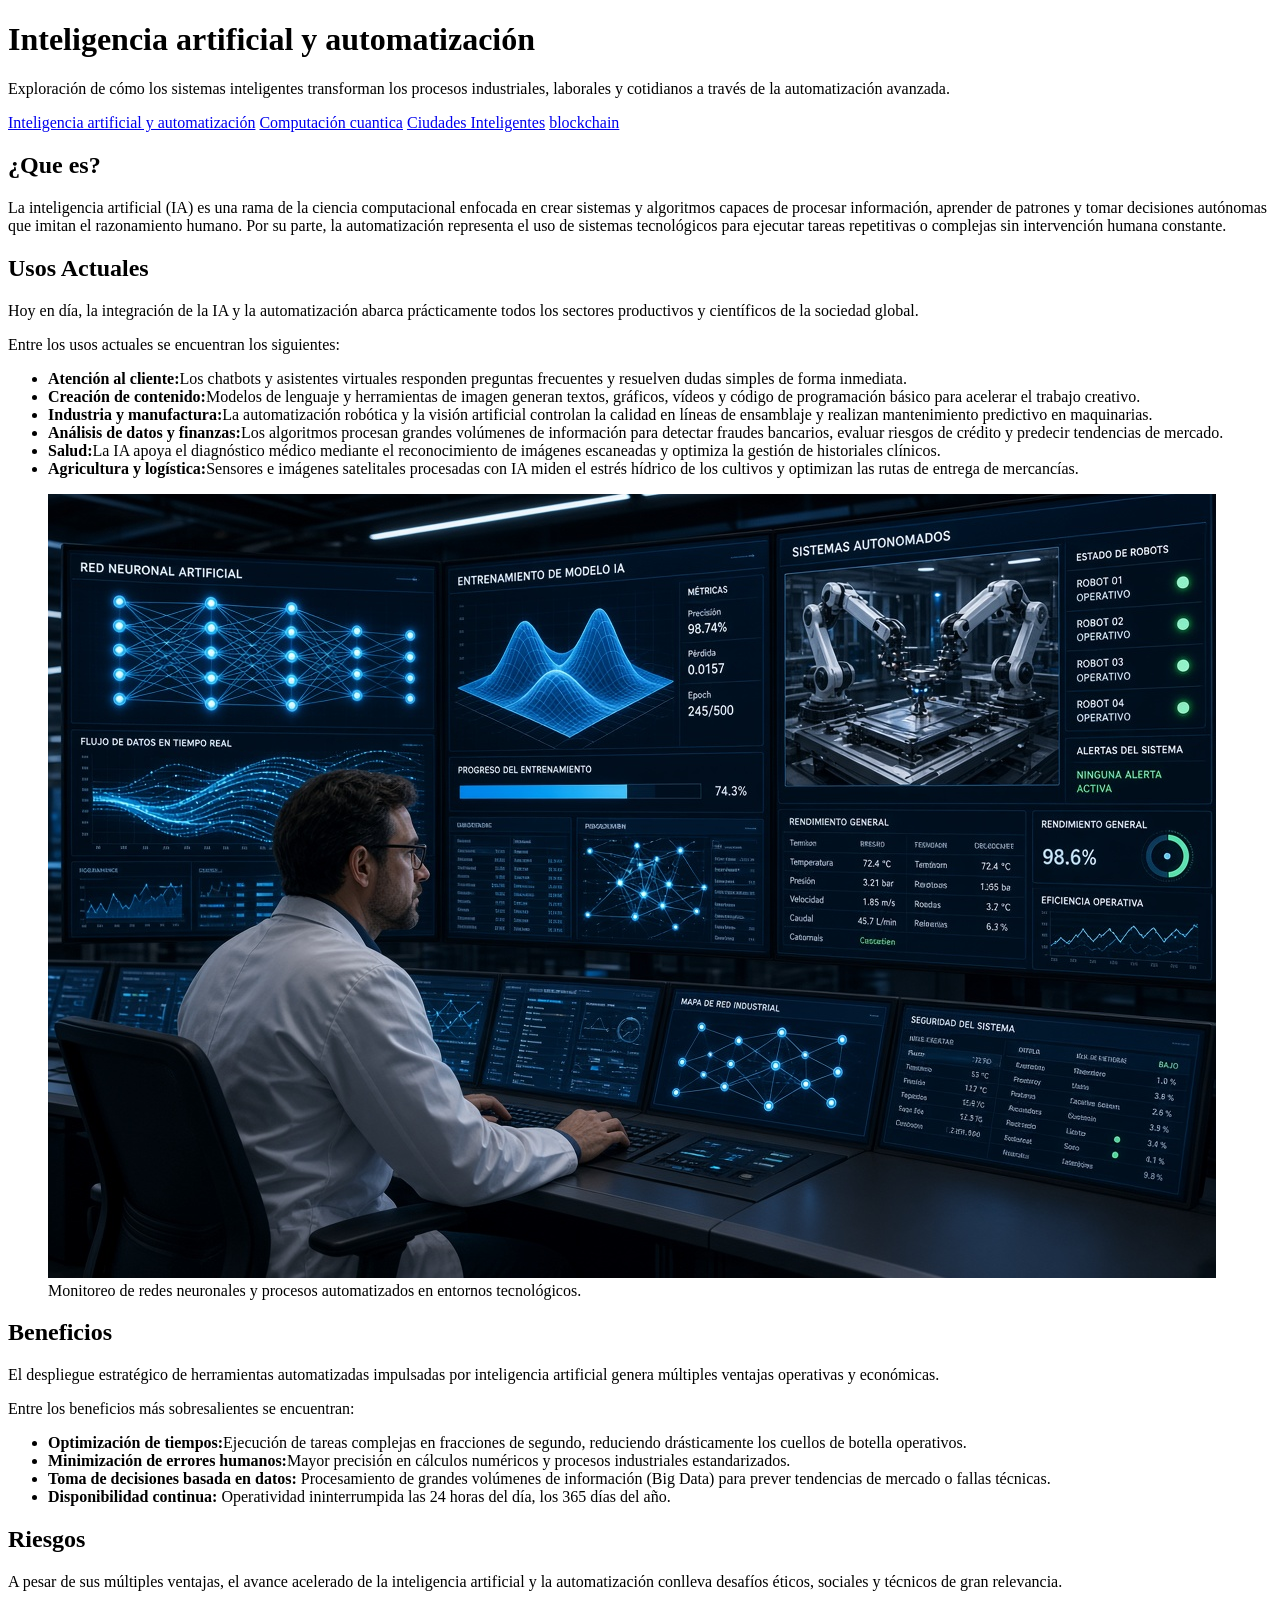
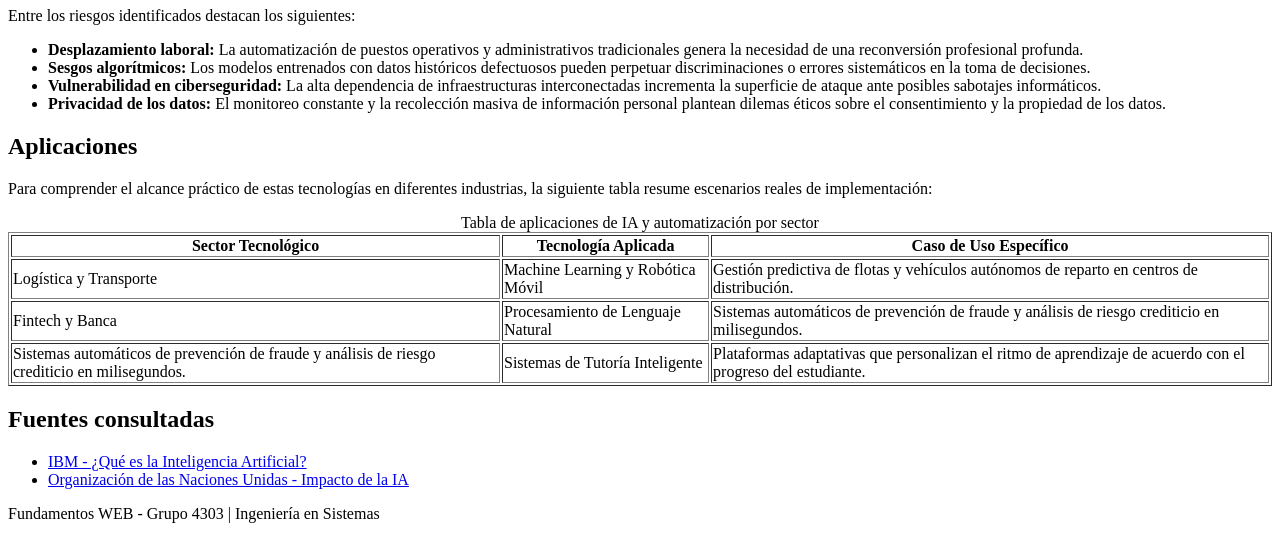
==== index.html @ 012fbfb5 "Se agrega contenido multimedia y fuentes, por lo que da por finalizada la pagina" ====
<!DOCTYPE html>
<html lang="en">
<head>
    <meta charset="UTF-8">
    <meta name="viewport" content="width=device-width, initial-scale=1.0">
    <title>Inteligencia artificial y automatización</title>
</head>
<body>
    <header>
        <h1>Inteligencia artificial y automatización</h1>
        <p>Exploración de cómo los sistemas inteligentes transforman los procesos industriales, laborales y cotidianos a través de la automatización avanzada.</p>
    </header>

    <nav>
        <a href="index.html">Inteligencia artificial y automatización</a>
        <a href="tema2.html">Computación cuantica</a>
        <a href="tema3.html">Ciudades Inteligentes</a>
        <a href="tema4.html">blockchain</a>
    </nav>

    <main>
        <section>
            <h2>¿Que es?</h2>
            <p>La inteligencia artificial (IA) es una rama de la ciencia computacional enfocada en crear sistemas y algoritmos capaces de procesar información, aprender de patrones y tomar decisiones autónomas que imitan el razonamiento humano. Por su parte, la automatización representa el uso de sistemas tecnológicos para ejecutar tareas repetitivas o complejas sin intervención humana constante.</p>
            <pLa convergencia de ambas disciplinas permite que las máquinas no solo ejecuten acciones programadas de manera lineal, sino que también se adapten a entornos cambiantes mediante el análisis de datos en tiempo real.></p>
        </section>

        <section>
            <h2>Usos Actuales</h2>
            <p>Hoy en día, la integración de la IA y la automatización abarca prácticamente todos los sectores productivos y científicos de la sociedad global.</p>
            <p>Entre los usos actuales se encuentran los siguientes:</p>
            <ul>
                <li><strong>Atención al cliente:</strong>Los chatbots y asistentes virtuales responden preguntas frecuentes y resuelven dudas simples de forma inmediata.</li>
                <li><strong>Creación de contenido:</strong>Modelos de lenguaje y herramientas de imagen generan textos, gráficos, vídeos y código de programación básico para acelerar el trabajo creativo.</li>
                <li><strong>Industria y manufactura:</strong>La automatización robótica y la visión artificial controlan la calidad en líneas de ensamblaje y realizan mantenimiento predictivo en maquinarias.</li>
                <li><strong>Análisis de datos y finanzas:</strong>Los algoritmos procesan grandes volúmenes de información para detectar fraudes bancarios, evaluar riesgos de crédito y predecir tendencias de mercado.</li>
                <li><strong>Salud:</strong>La IA apoya el diagnóstico médico mediante el reconocimiento de imágenes escaneadas y optimiza la gestión de historiales clínicos.</li>
                <li><strong>Agricultura y logística:</strong>Sensores e imágenes satelitales procesadas con IA miden el estrés hídrico de los cultivos y optimizan las rutas de entrega de mercancías.</li>
            </ul>
        </section>

        <section>
            <figure>
                <img src="img/tema1.jpg" alt="Ingeniero supervisando sistemas automatizados y redes neuronales artificiales en pantallas de monitoreo">
                <figcaption>Monitoreo de redes neuronales y procesos automatizados en entornos tecnológicos.</figcaption>
            </figure>
        </section>

        <section>
            <h2>Beneficios</h2>
            <p>El despliegue estratégico de herramientas automatizadas impulsadas por inteligencia artificial genera múltiples ventajas operativas y económicas.</p>
            <p>Entre los beneficios más sobresalientes se encuentran:</p>
            <ul>
                <li><strong>Optimización de tiempos:</strong>Ejecución de tareas complejas en fracciones de segundo, reduciendo drásticamente los cuellos de botella operativos.</li>
                <li><strong>Minimización de errores humanos:</strong>Mayor precisión en cálculos numéricos y procesos industriales estandarizados.</li>
                <li><strong>Toma de decisiones basada en datos:</strong> Procesamiento de grandes volúmenes de información (Big Data) para prever tendencias de mercado o fallas técnicas.</li>
                <li><strong>Disponibilidad continua:</strong> Operatividad ininterrumpida las 24 horas del día, los 365 días del año.</li>
            </ul>
        </section>
        
        <section>
            <h2>Riesgos</h2>
            <p>A pesar de sus múltiples ventajas, el avance acelerado de la inteligencia artificial y la automatización conlleva desafíos éticos, sociales y técnicos de gran relevancia.</p>
            <p>Entre los riesgos identificados destacan los siguientes:</p>
            <ul>
                <li><strong>Desplazamiento laboral:</strong> La automatización de puestos operativos y administrativos tradicionales genera la necesidad de una reconversión profesional profunda.</li>
                <li><strong>Sesgos algorítmicos:</strong> Los modelos entrenados con datos históricos defectuosos pueden perpetuar discriminaciones o errores sistemáticos en la toma de decisiones.</li>
                <li><strong>Vulnerabilidad en ciberseguridad:</strong> La alta dependencia de infraestructuras interconectadas incrementa la superficie de ataque ante posibles sabotajes informáticos.</li>
                <li><strong>Privacidad de los datos:</strong> El monitoreo constante y la recolección masiva de información personal plantean dilemas éticos sobre el consentimiento y la propiedad de los datos.</li>
            </ul>
        </section>

        <section>
            <h2>Aplicaciones</h2>
            <p>Para comprender el alcance práctico de estas tecnologías en diferentes industrias, la siguiente tabla resume escenarios reales de implementación:</p>

            <table border="1">
                <caption>Tabla de aplicaciones de IA y automatización por sector</caption>
                <thead>
                    <tr>
                        <th>Sector Tecnológico</th>
                        <th>Tecnología Aplicada</th>
                        <th>Caso de Uso Específico</th>
                    </tr>
                </thead>
                <tbody>
                    <tr>
                        <td>Logística y Transporte</td>
                        <td>Machine Learning y Robótica Móvil</td>
                        <td>Gestión predictiva de flotas y vehículos autónomos de reparto en centros de distribución.</td>
                    </tr>
                    <tr>
                        <td>Fintech y Banca</td>
                        <td>Procesamiento de Lenguaje Natural</td>
                        <td>Sistemas automáticos de prevención de fraude y análisis de riesgo crediticio en milisegundos.</td>
                    </tr>
                    <tr>
                        <td>Sistemas automáticos de prevención de fraude y análisis de riesgo crediticio en milisegundos.</td>
                        <td>Sistemas de Tutoría Inteligente</td>
                        <td>Plataformas adaptativas que personalizan el ritmo de aprendizaje de acuerdo con el progreso del estudiante.</td>
                    </tr>
                </tbody>
            </table>
        </section>
    </main>

    <footer>
        <section>
            <h2>Fuentes consultadas</h2>
            <ul>
                <li><a href="https://www.ibm.com/mx-es/topics/artificial-intelligence" target="_blank">IBM - ¿Qué es la Inteligencia Artificial?</a></li>
                <li><a href="https://www.un.org/es/impacto-academico/la-inteligencia-artificial-y-su-impacto" target="_blank">Organización de las Naciones Unidas - Impacto de la IA</a></li>
            </ul>
        </section>
        <p>Fundamentos WEB - Grupo 4303 | Ingeniería en Sistemas</p>
    </footer>
    
</body>
</html>
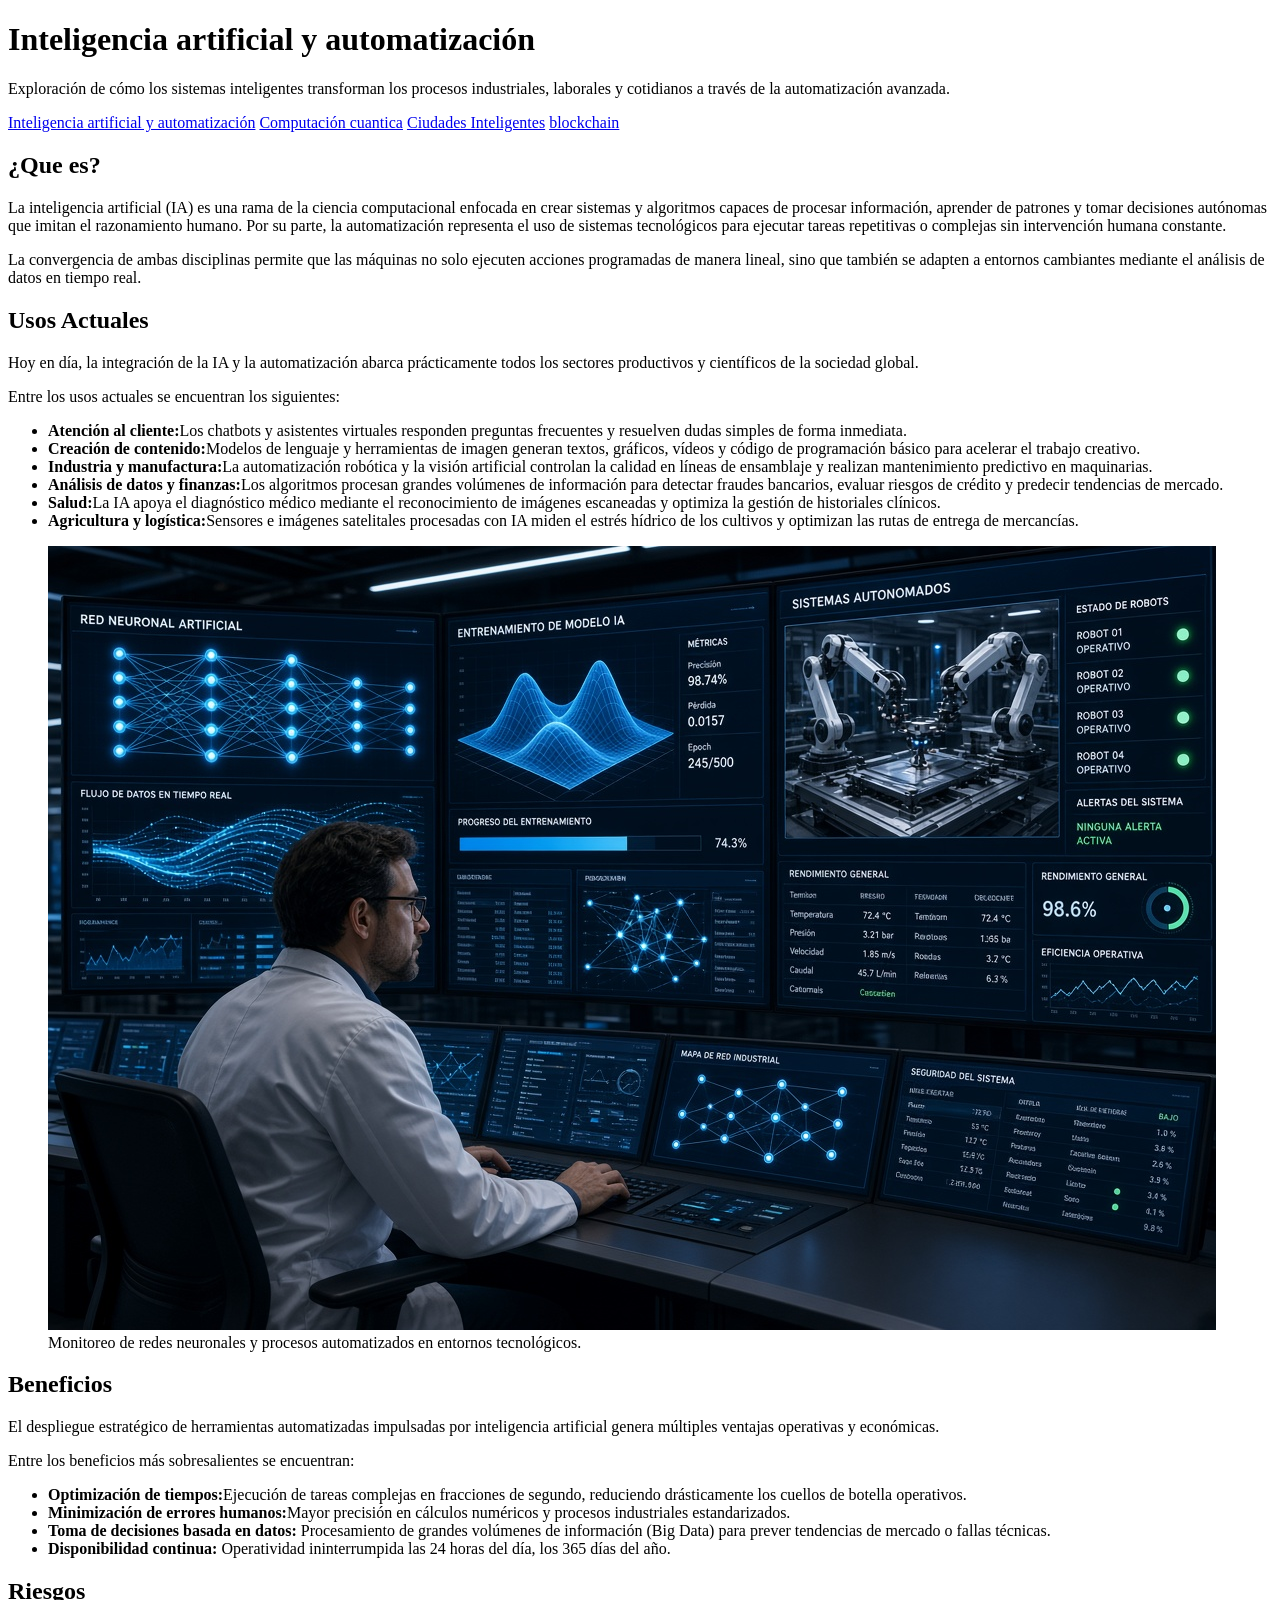
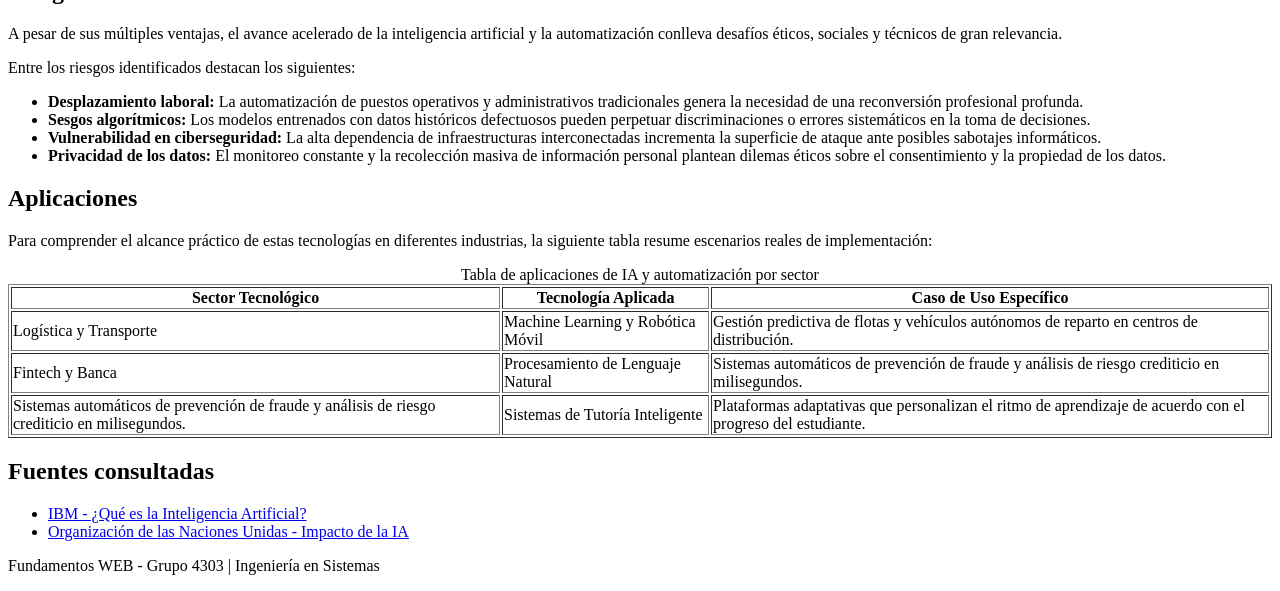
==== commit 0166a796: "Finalización de los requisitos pedidos de la pagina" ====
--- a/index.html
+++ b/index.html
@@ -22,7 +22,7 @@
         <section>
             <h2>¿Que es?</h2>
             <p>La inteligencia artificial (IA) es una rama de la ciencia computacional enfocada en crear sistemas y algoritmos capaces de procesar información, aprender de patrones y tomar decisiones autónomas que imitan el razonamiento humano. Por su parte, la automatización representa el uso de sistemas tecnológicos para ejecutar tareas repetitivas o complejas sin intervención humana constante.</p>
-            <pLa convergencia de ambas disciplinas permite que las máquinas no solo ejecuten acciones programadas de manera lineal, sino que también se adapten a entornos cambiantes mediante el análisis de datos en tiempo real.></p>
+            <p>La convergencia de ambas disciplinas permite que las máquinas no solo ejecuten acciones programadas de manera lineal, sino que también se adapten a entornos cambiantes mediante el análisis de datos en tiempo real.</p>
         </section>
 
         <section>
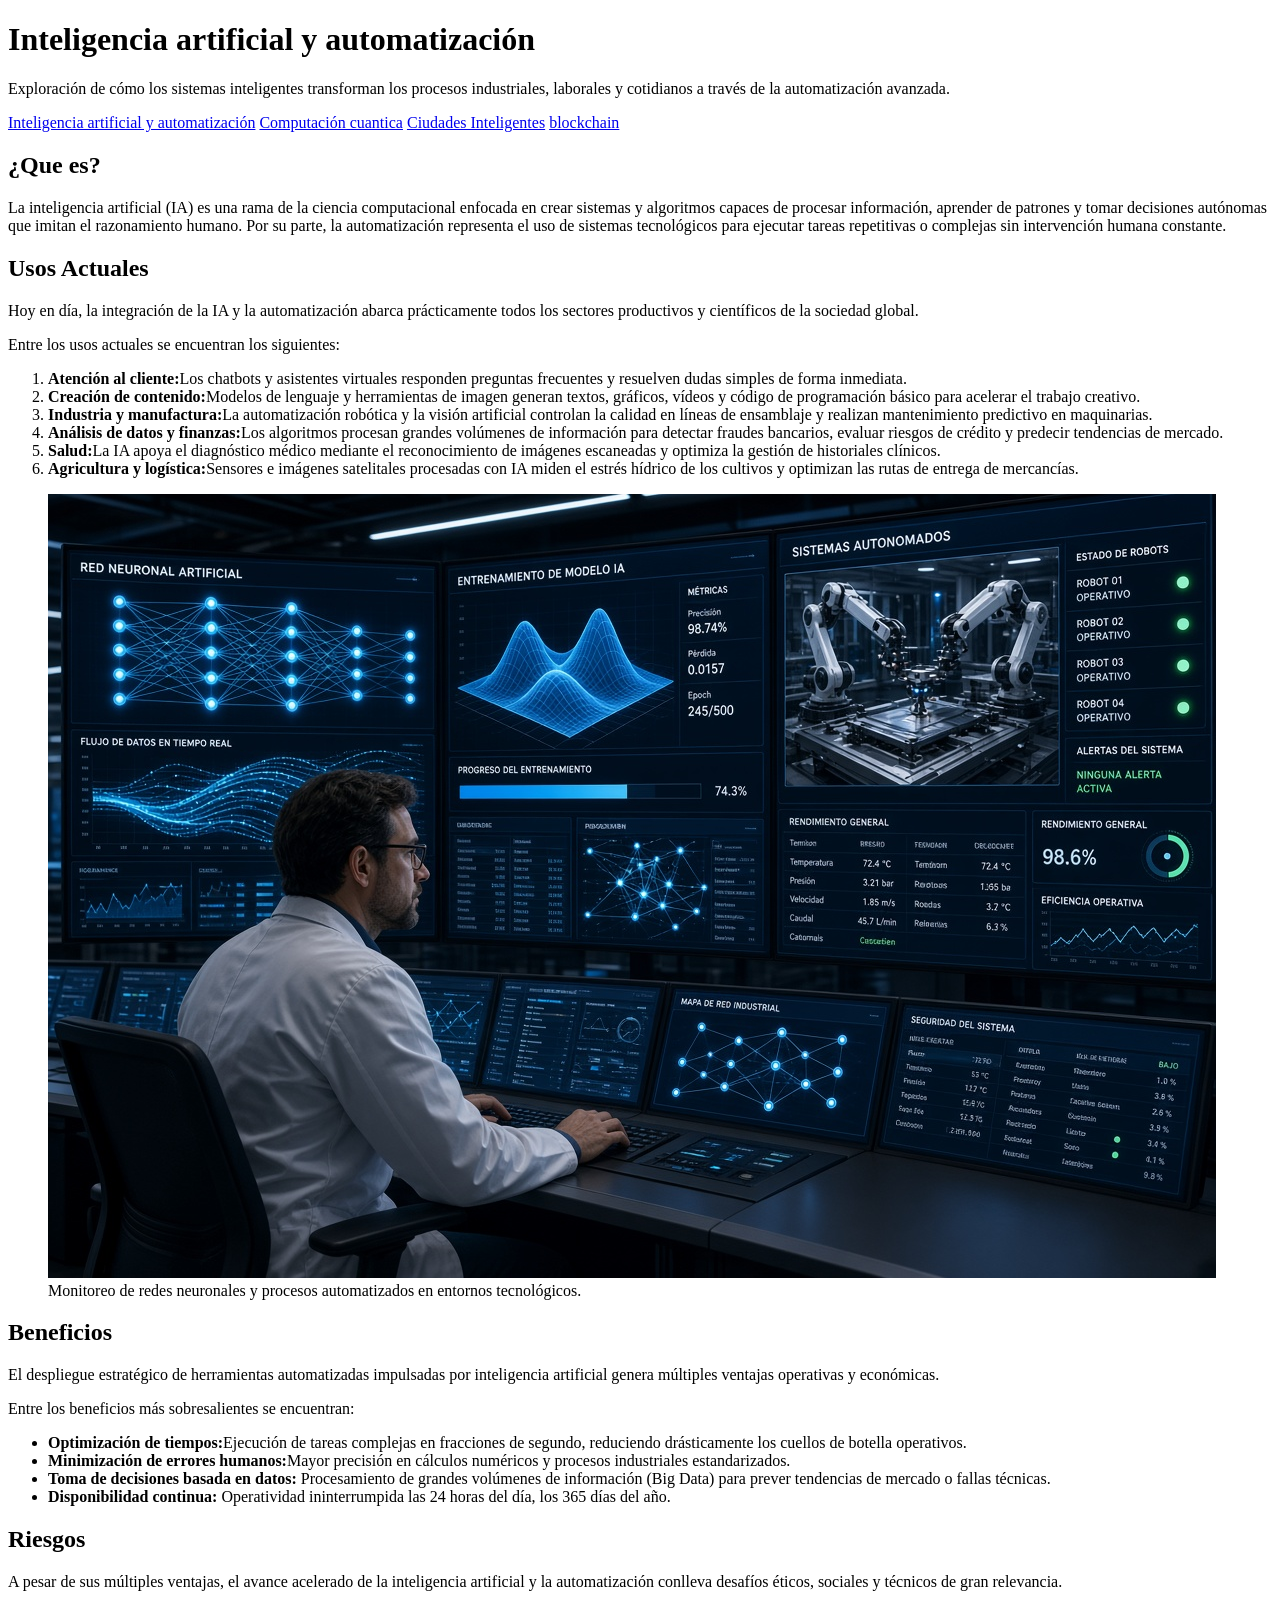
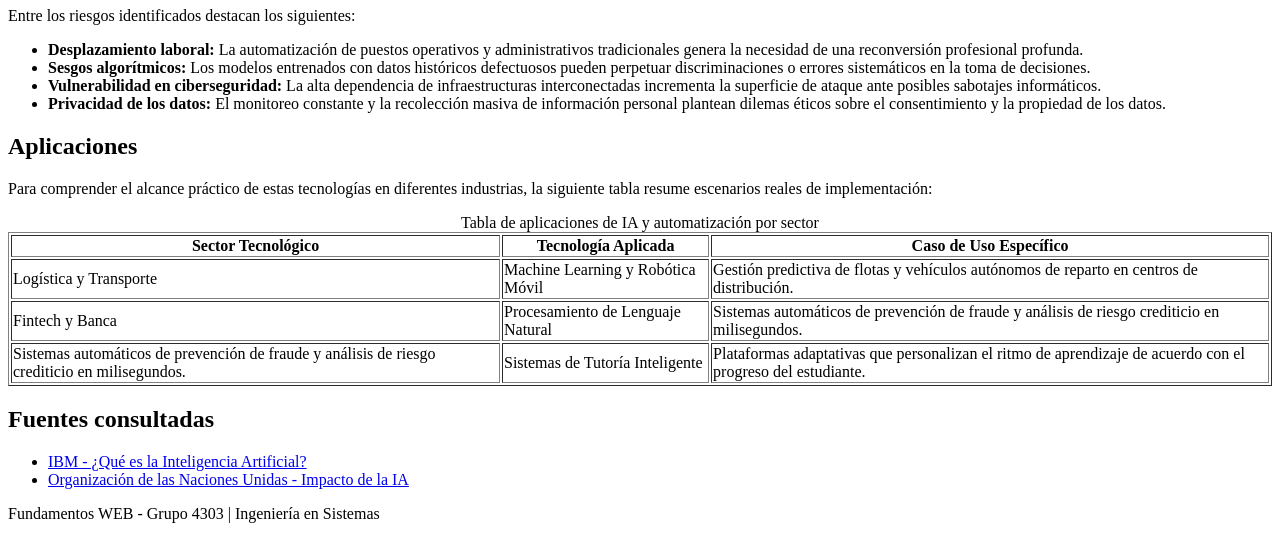
==== commit c7583a7a: "Se le realiza un camio en el index" ====
--- a/index.html
+++ b/index.html
@@ -22,21 +22,21 @@
         <section>
             <h2>¿Que es?</h2>
             <p>La inteligencia artificial (IA) es una rama de la ciencia computacional enfocada en crear sistemas y algoritmos capaces de procesar información, aprender de patrones y tomar decisiones autónomas que imitan el razonamiento humano. Por su parte, la automatización representa el uso de sistemas tecnológicos para ejecutar tareas repetitivas o complejas sin intervención humana constante.</p>
-            <p>La convergencia de ambas disciplinas permite que las máquinas no solo ejecuten acciones programadas de manera lineal, sino que también se adapten a entornos cambiantes mediante el análisis de datos en tiempo real.</p>
+            <pLa convergencia de ambas disciplinas permite que las máquinas no solo ejecuten acciones programadas de manera lineal, sino que también se adapten a entornos cambiantes mediante el análisis de datos en tiempo real.></p>
         </section>
 
         <section>
             <h2>Usos Actuales</h2>
             <p>Hoy en día, la integración de la IA y la automatización abarca prácticamente todos los sectores productivos y científicos de la sociedad global.</p>
             <p>Entre los usos actuales se encuentran los siguientes:</p>
-            <ul>
+            <ol>
                 <li><strong>Atención al cliente:</strong>Los chatbots y asistentes virtuales responden preguntas frecuentes y resuelven dudas simples de forma inmediata.</li>
                 <li><strong>Creación de contenido:</strong>Modelos de lenguaje y herramientas de imagen generan textos, gráficos, vídeos y código de programación básico para acelerar el trabajo creativo.</li>
                 <li><strong>Industria y manufactura:</strong>La automatización robótica y la visión artificial controlan la calidad en líneas de ensamblaje y realizan mantenimiento predictivo en maquinarias.</li>
                 <li><strong>Análisis de datos y finanzas:</strong>Los algoritmos procesan grandes volúmenes de información para detectar fraudes bancarios, evaluar riesgos de crédito y predecir tendencias de mercado.</li>
                 <li><strong>Salud:</strong>La IA apoya el diagnóstico médico mediante el reconocimiento de imágenes escaneadas y optimiza la gestión de historiales clínicos.</li>
                 <li><strong>Agricultura y logística:</strong>Sensores e imágenes satelitales procesadas con IA miden el estrés hídrico de los cultivos y optimizan las rutas de entrega de mercancías.</li>
-            </ul>
+            </ol>
         </section>
 
         <section>
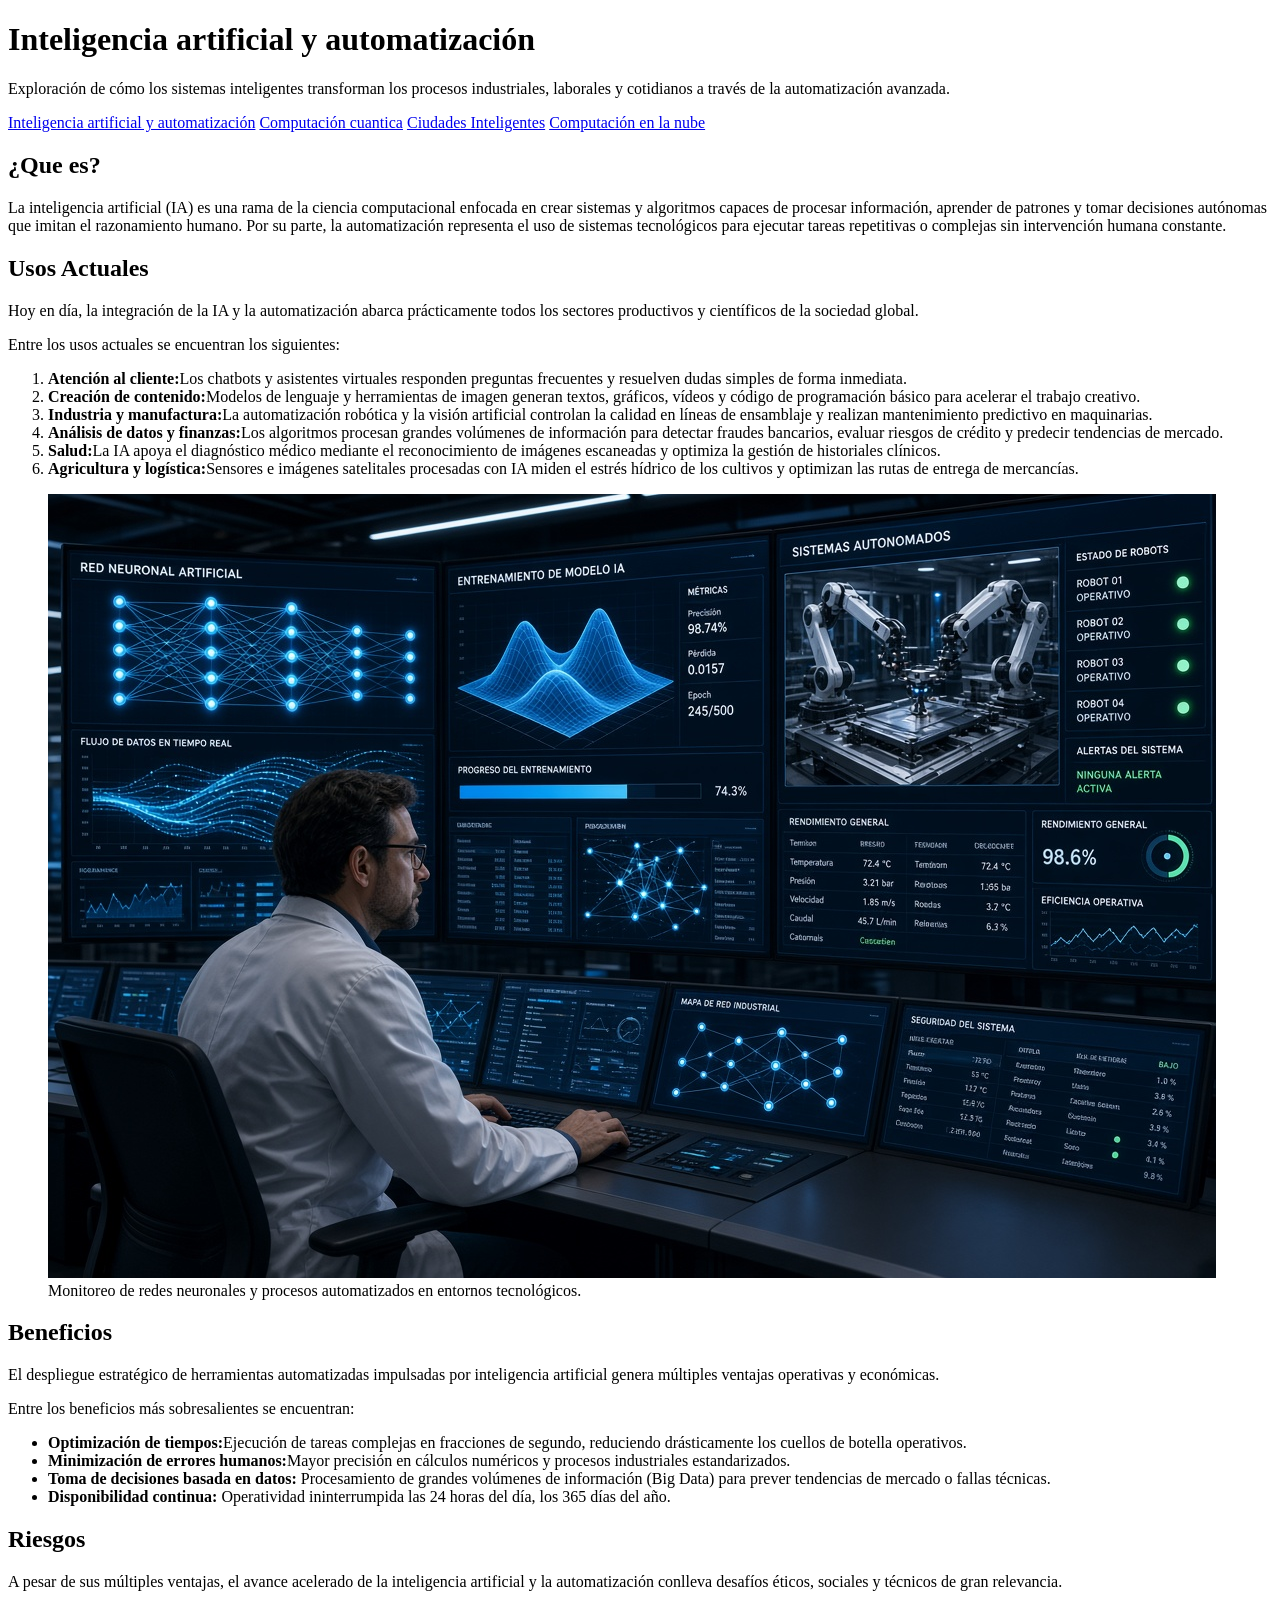
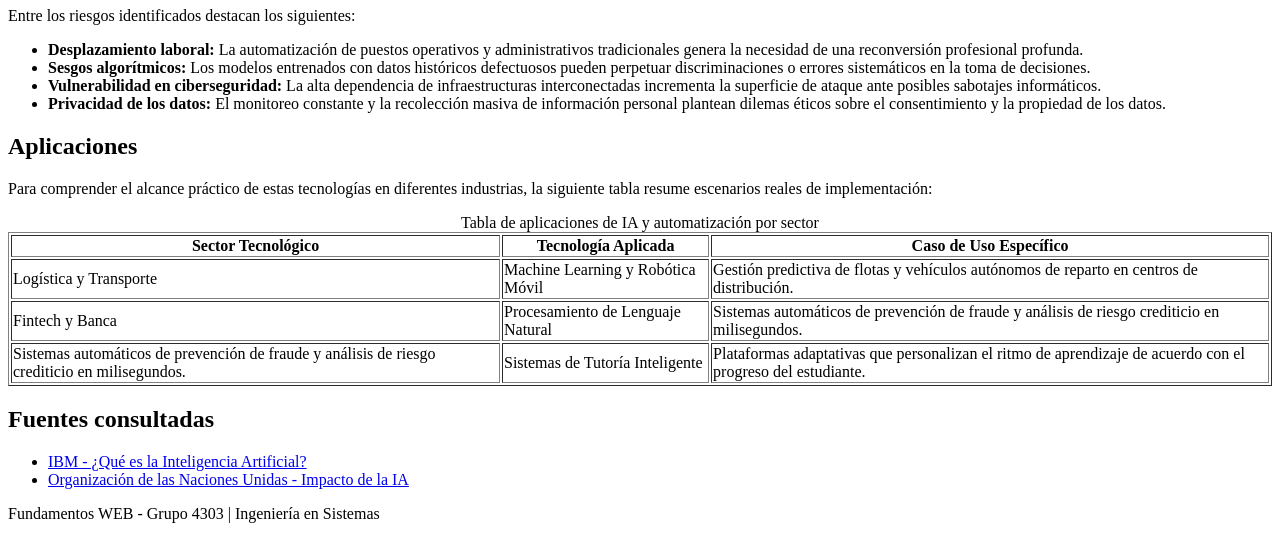
==== commit 6f034817: "Cambio de blockchain a computacion en la nube" ====
--- a/index.html
+++ b/index.html
@@ -15,7 +15,7 @@
         <a href="index.html">Inteligencia artificial y automatización</a>
         <a href="tema2.html">Computación cuantica</a>
         <a href="tema3.html">Ciudades Inteligentes</a>
-        <a href="tema4.html">blockchain</a>
+        <a href="tema4.html">Computación en la nube</a>
     </nav>
 
     <main>
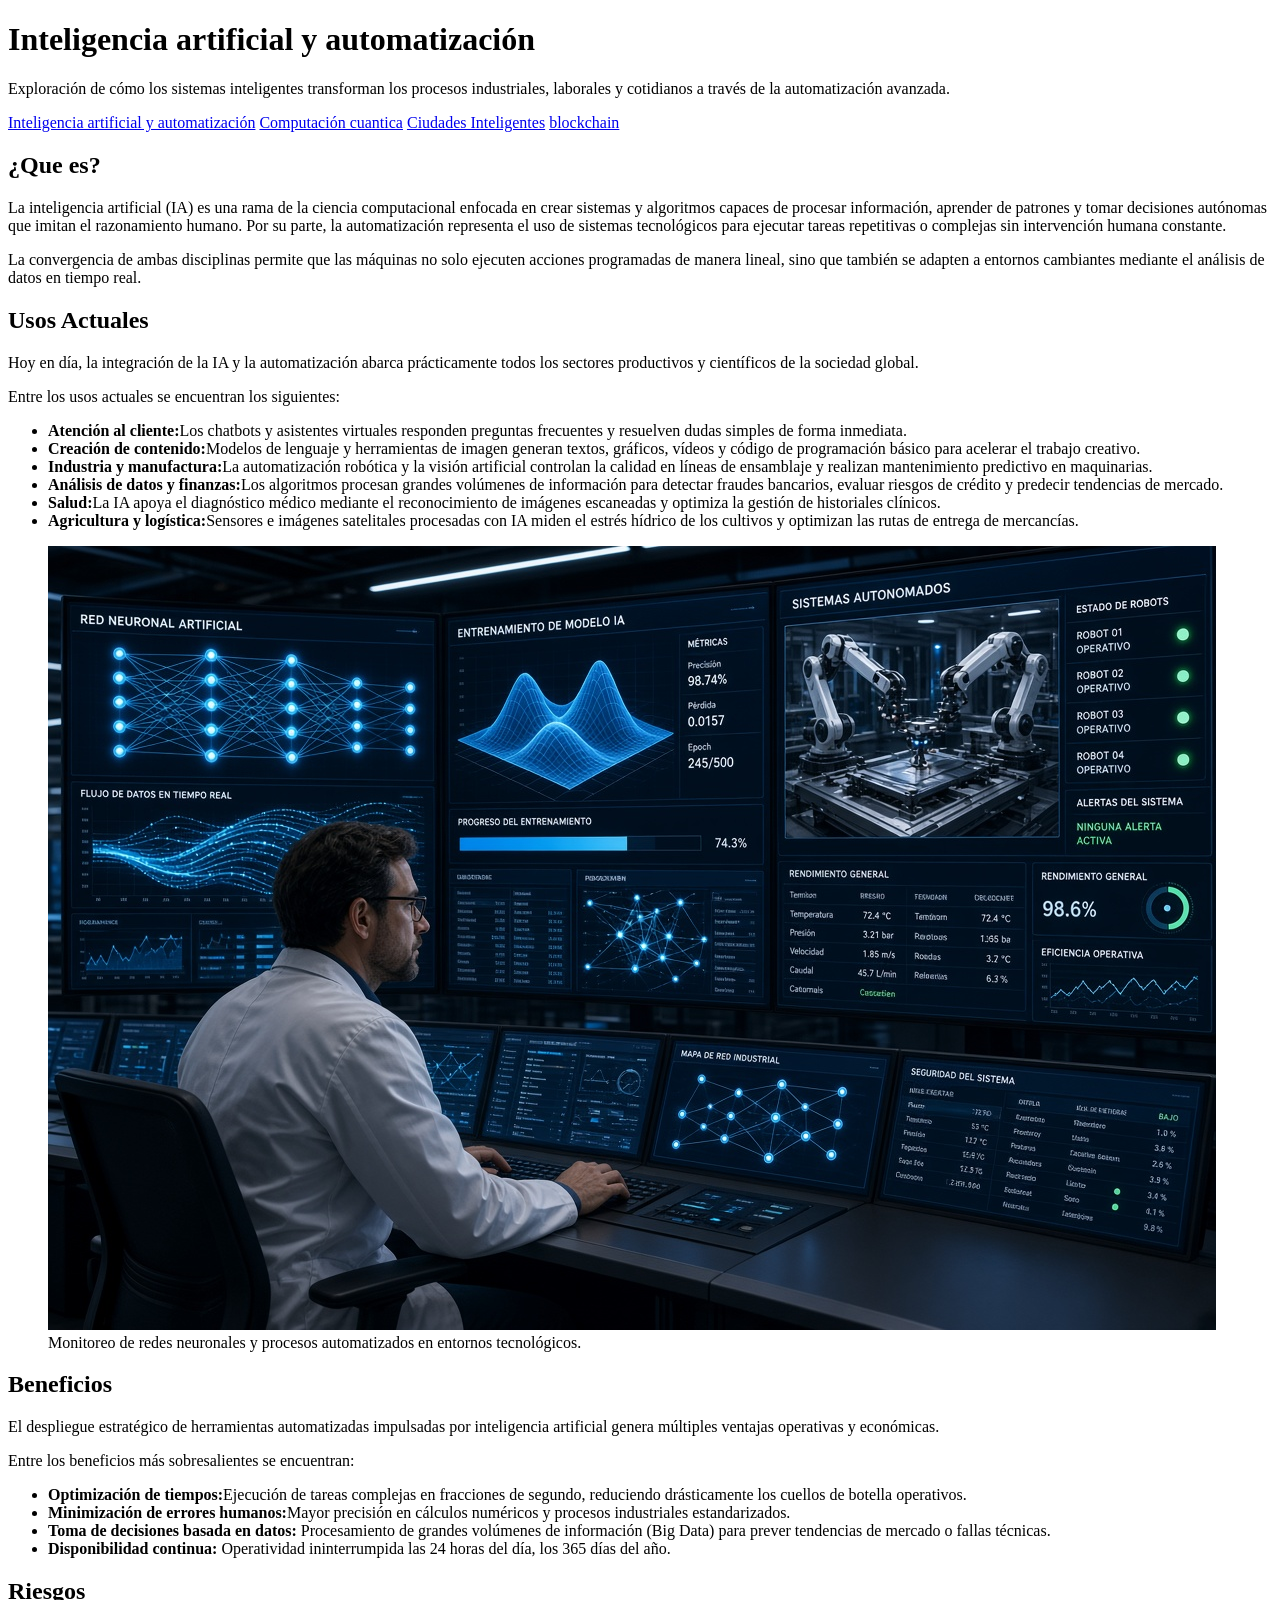
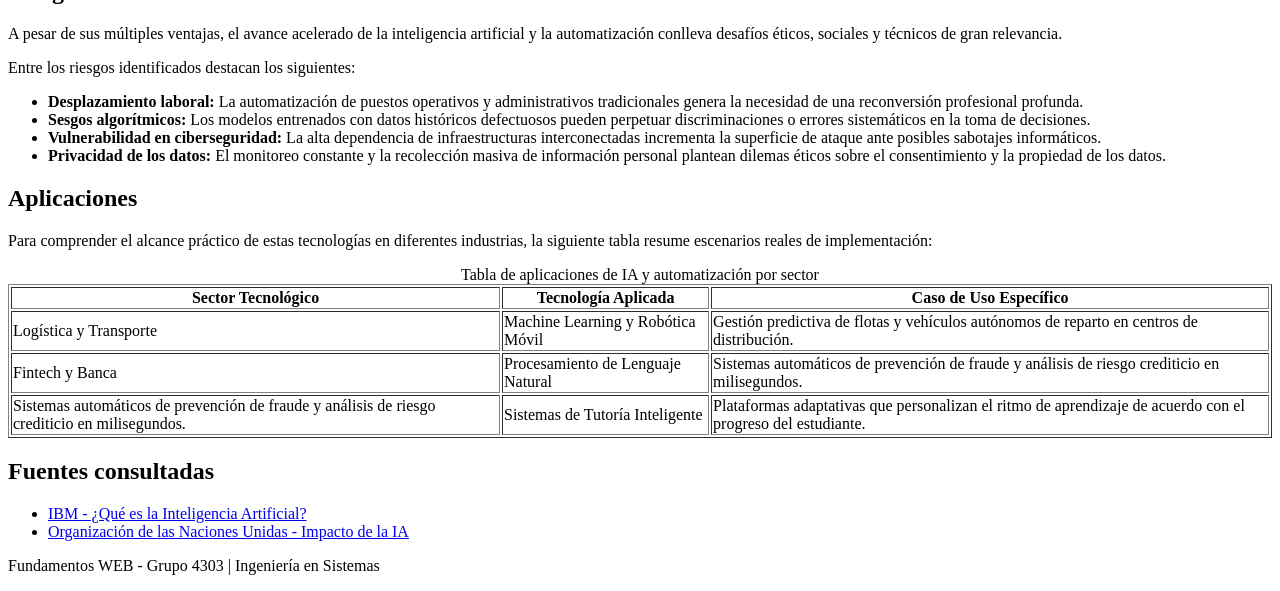
==== commit effbf934: "agregando enlaces y cuadro" ====
--- a/index.html
+++ b/index.html
@@ -15,28 +15,28 @@
         <a href="index.html">Inteligencia artificial y automatización</a>
         <a href="tema2.html">Computación cuantica</a>
         <a href="tema3.html">Ciudades Inteligentes</a>
-        <a href="tema4.html">Computación en la nube</a>
+        <a href="tema4.html">blockchain</a>
     </nav>
 
     <main>
         <section>
             <h2>¿Que es?</h2>
             <p>La inteligencia artificial (IA) es una rama de la ciencia computacional enfocada en crear sistemas y algoritmos capaces de procesar información, aprender de patrones y tomar decisiones autónomas que imitan el razonamiento humano. Por su parte, la automatización representa el uso de sistemas tecnológicos para ejecutar tareas repetitivas o complejas sin intervención humana constante.</p>
-            <pLa convergencia de ambas disciplinas permite que las máquinas no solo ejecuten acciones programadas de manera lineal, sino que también se adapten a entornos cambiantes mediante el análisis de datos en tiempo real.></p>
+            <p>La convergencia de ambas disciplinas permite que las máquinas no solo ejecuten acciones programadas de manera lineal, sino que también se adapten a entornos cambiantes mediante el análisis de datos en tiempo real.</p>
         </section>
 
         <section>
             <h2>Usos Actuales</h2>
             <p>Hoy en día, la integración de la IA y la automatización abarca prácticamente todos los sectores productivos y científicos de la sociedad global.</p>
             <p>Entre los usos actuales se encuentran los siguientes:</p>
-            <ol>
+            <ul>
                 <li><strong>Atención al cliente:</strong>Los chatbots y asistentes virtuales responden preguntas frecuentes y resuelven dudas simples de forma inmediata.</li>
                 <li><strong>Creación de contenido:</strong>Modelos de lenguaje y herramientas de imagen generan textos, gráficos, vídeos y código de programación básico para acelerar el trabajo creativo.</li>
                 <li><strong>Industria y manufactura:</strong>La automatización robótica y la visión artificial controlan la calidad en líneas de ensamblaje y realizan mantenimiento predictivo en maquinarias.</li>
                 <li><strong>Análisis de datos y finanzas:</strong>Los algoritmos procesan grandes volúmenes de información para detectar fraudes bancarios, evaluar riesgos de crédito y predecir tendencias de mercado.</li>
                 <li><strong>Salud:</strong>La IA apoya el diagnóstico médico mediante el reconocimiento de imágenes escaneadas y optimiza la gestión de historiales clínicos.</li>
                 <li><strong>Agricultura y logística:</strong>Sensores e imágenes satelitales procesadas con IA miden el estrés hídrico de los cultivos y optimizan las rutas de entrega de mercancías.</li>
-            </ol>
+            </ul>
         </section>
 
         <section>
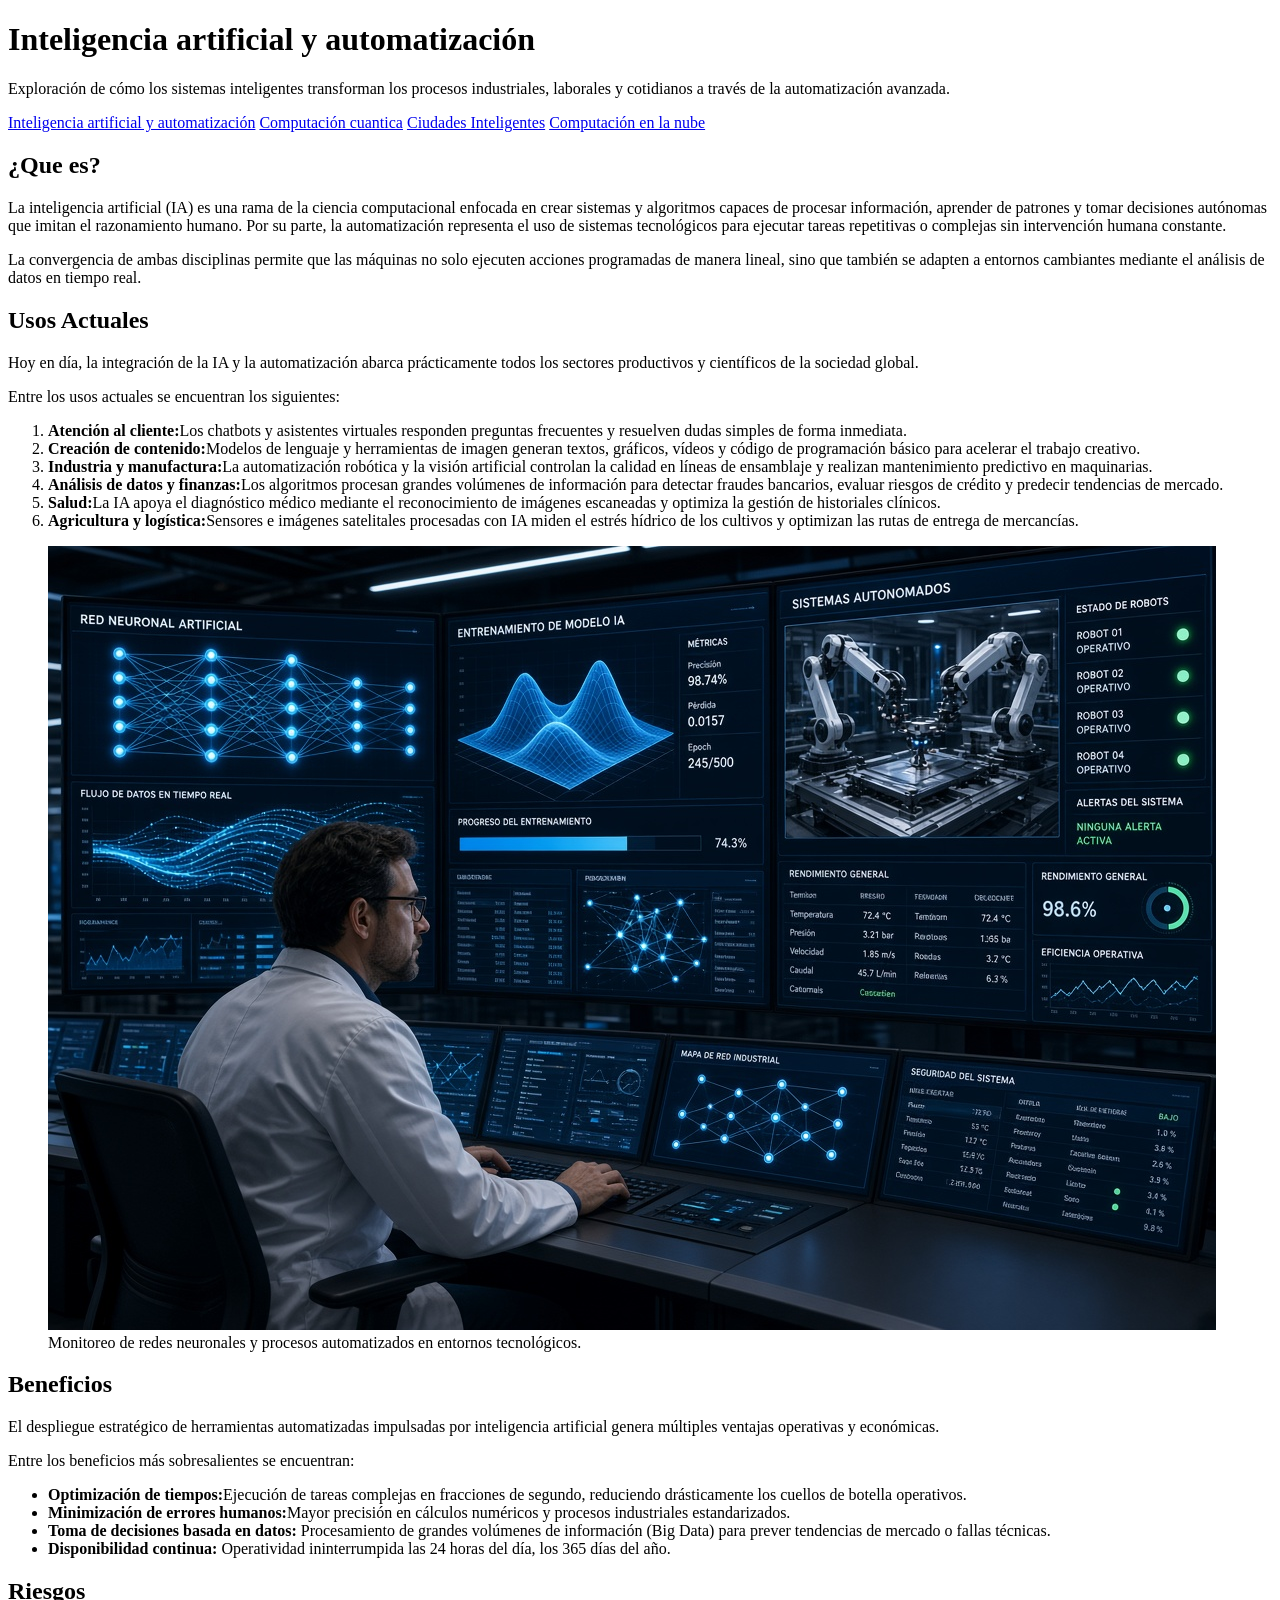
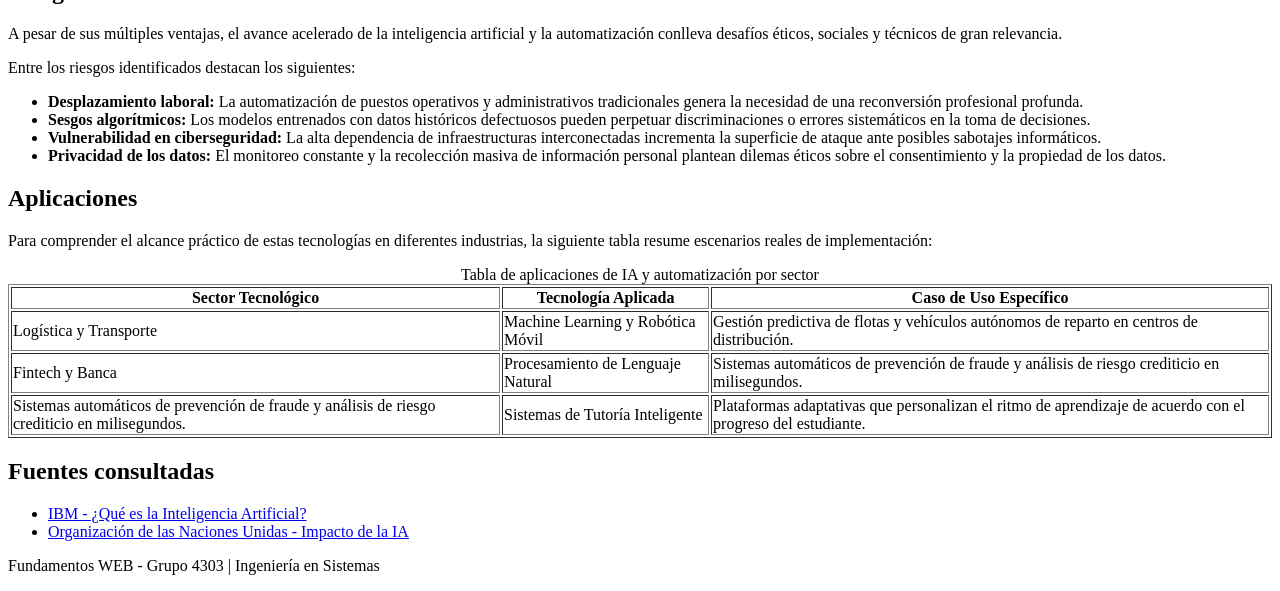
==== commit 2b715a03: "Fallo en el retroceder" ====
--- a/index.html
+++ b/index.html
@@ -15,7 +15,7 @@
         <a href="index.html">Inteligencia artificial y automatización</a>
         <a href="tema2.html">Computación cuantica</a>
         <a href="tema3.html">Ciudades Inteligentes</a>
-        <a href="tema4.html">blockchain</a>
+        <a href="tema4.html">Computación en la nube</a>
     </nav>
 
     <main>
@@ -29,14 +29,14 @@
             <h2>Usos Actuales</h2>
             <p>Hoy en día, la integración de la IA y la automatización abarca prácticamente todos los sectores productivos y científicos de la sociedad global.</p>
             <p>Entre los usos actuales se encuentran los siguientes:</p>
-            <ul>
+            <ol>
                 <li><strong>Atención al cliente:</strong>Los chatbots y asistentes virtuales responden preguntas frecuentes y resuelven dudas simples de forma inmediata.</li>
                 <li><strong>Creación de contenido:</strong>Modelos de lenguaje y herramientas de imagen generan textos, gráficos, vídeos y código de programación básico para acelerar el trabajo creativo.</li>
                 <li><strong>Industria y manufactura:</strong>La automatización robótica y la visión artificial controlan la calidad en líneas de ensamblaje y realizan mantenimiento predictivo en maquinarias.</li>
                 <li><strong>Análisis de datos y finanzas:</strong>Los algoritmos procesan grandes volúmenes de información para detectar fraudes bancarios, evaluar riesgos de crédito y predecir tendencias de mercado.</li>
                 <li><strong>Salud:</strong>La IA apoya el diagnóstico médico mediante el reconocimiento de imágenes escaneadas y optimiza la gestión de historiales clínicos.</li>
                 <li><strong>Agricultura y logística:</strong>Sensores e imágenes satelitales procesadas con IA miden el estrés hídrico de los cultivos y optimizan las rutas de entrega de mercancías.</li>
-            </ul>
+            </ol>
         </section>
 
         <section>
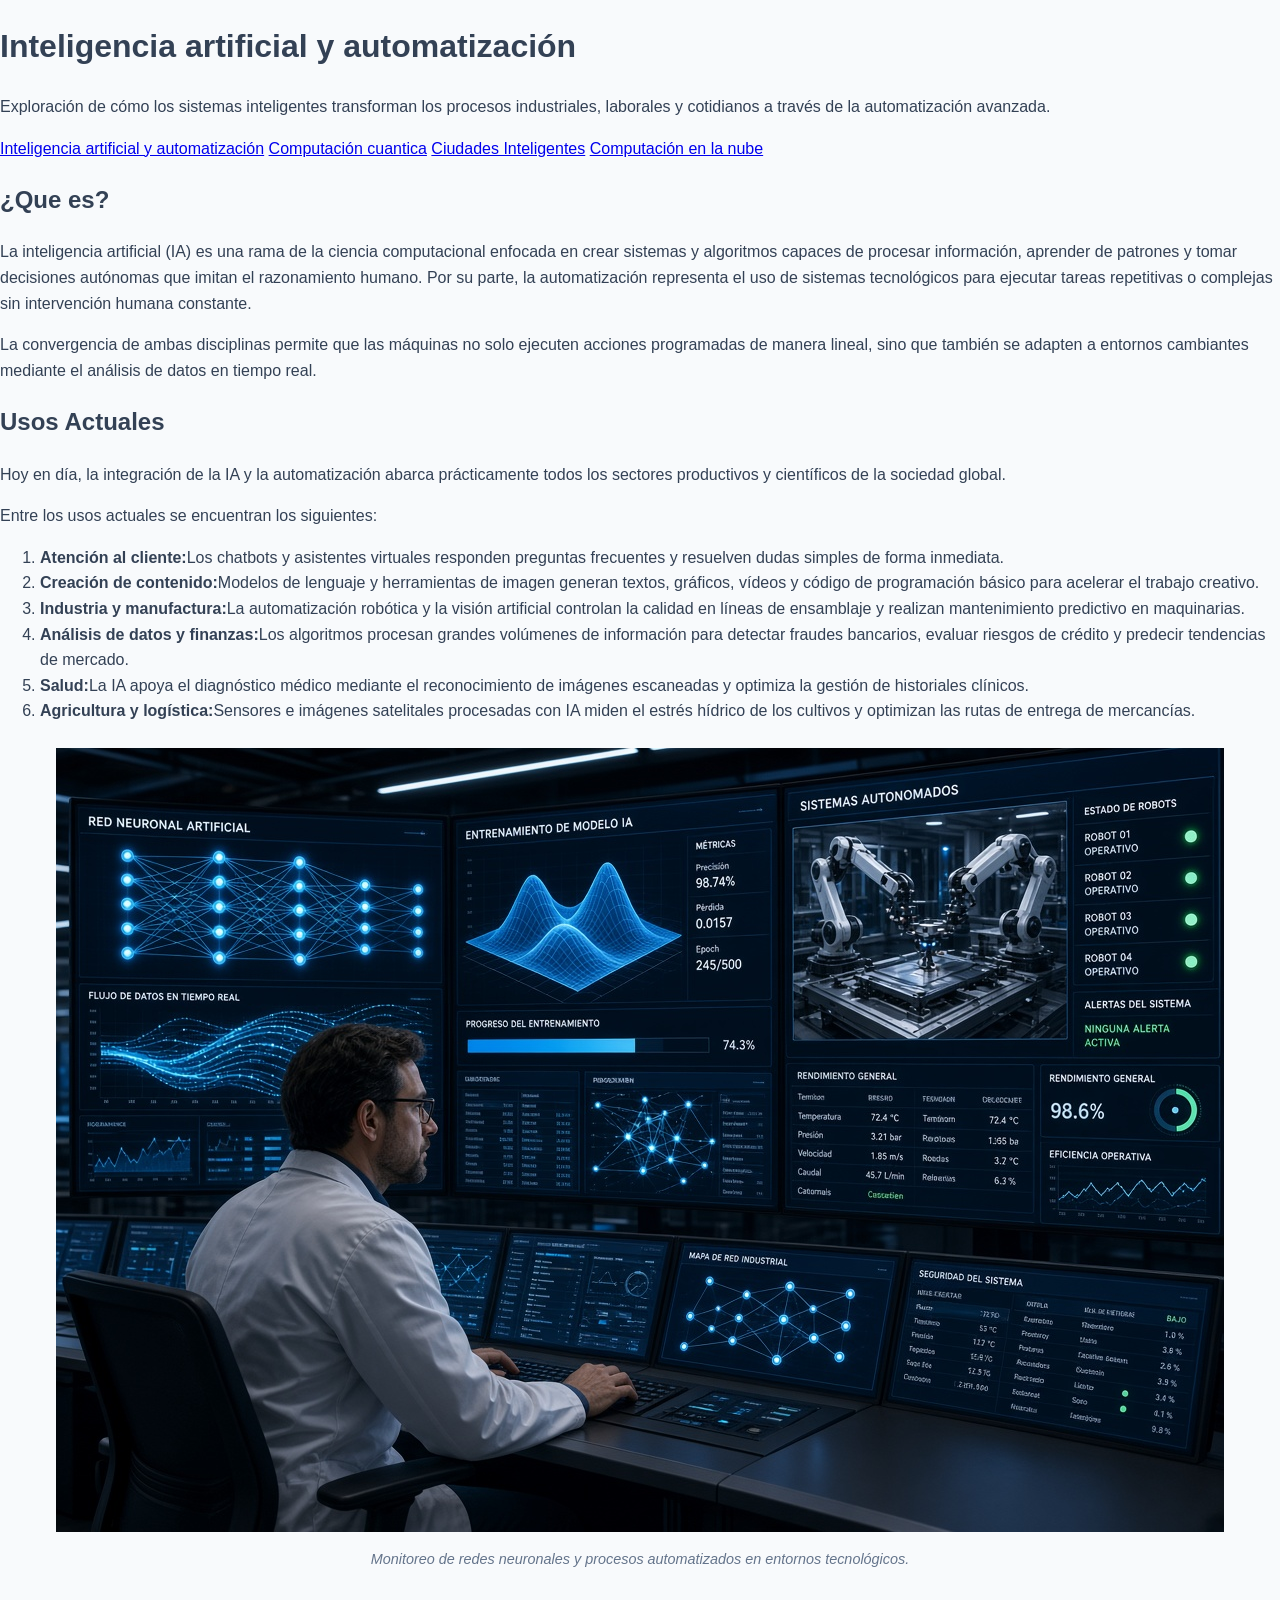
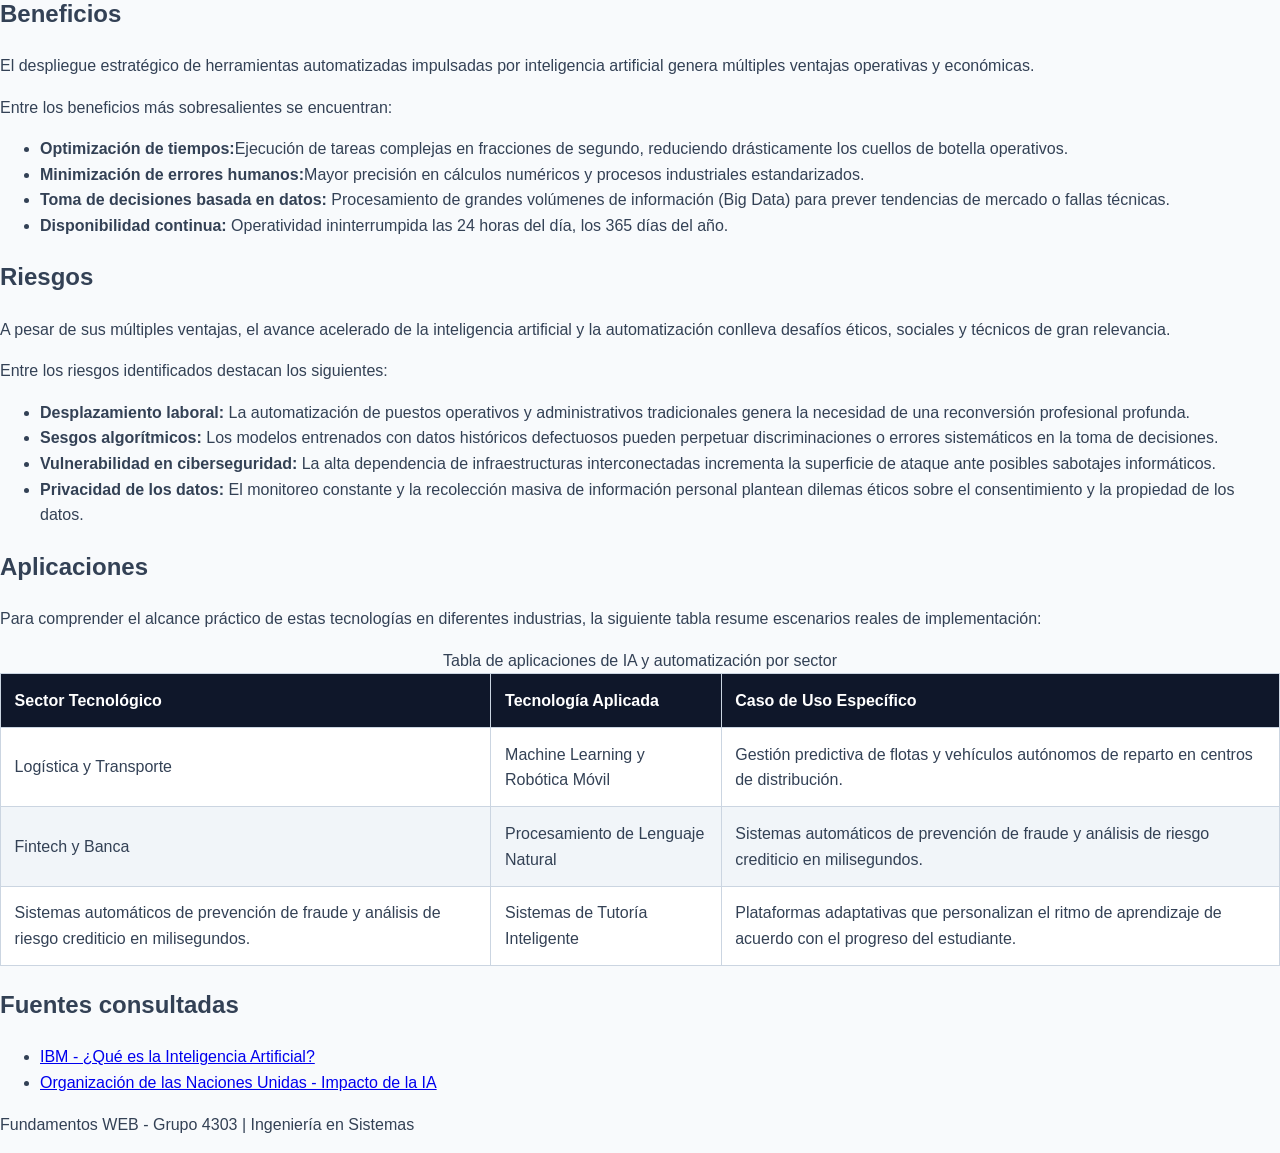
==== commit d085265f: "Agrega los estilos css externos, paleta multitematica y clases semanticas" ====
--- a/index.html
+++ b/index.html
@@ -4,6 +4,7 @@
     <meta charset="UTF-8">
     <meta name="viewport" content="width=device-width, initial-scale=1.0">
     <title>Inteligencia artificial y automatización</title>
+    <link rel="stylesheet" href="css/styles.css">
 </head>
 <body>
     <header>
@@ -74,7 +75,7 @@
             <h2>Aplicaciones</h2>
             <p>Para comprender el alcance práctico de estas tecnologías en diferentes industrias, la siguiente tabla resume escenarios reales de implementación:</p>
 
-            <table border="1">
+            <table>
                 <caption>Tabla de aplicaciones de IA y automatización por sector</caption>
                 <thead>
                     <tr>
--- a/css/styles.css
+++ b/css/styles.css
@@ -0,0 +1,187 @@
+/*Paleta de colores Multitematica*/
+:root{
+    --color-primary: #0f172a;
+    --color-secondary: #0284c7;
+    --color-accent: #10b981;
+    --color-bg: #f8fafc;
+    --color-surface: #ffffff;
+    --color-text: #334155; 
+}
+
+/*Estilos base y generales*/
+*{
+    box-sizing:border-box;
+}
+
+body{
+    margin: 0;
+    font-family: Arial, Helvetica, sans-serif;
+    line-height: 1.6;
+    background-color: var(--color-bg);
+    color: var(--color-text);
+}
+
+img{
+    max-width: 100%;
+    height: auto;
+}
+
+/*Encabezado y navegación*/
+.site-header{
+    background-color: var(--color-primary);
+    color: white;
+    padding: 2.5rem 1.5rem;
+    text-align: center;
+}
+
+.site-header__title {
+    margin: 0 0 0.5rem 0;
+    font-size: 2.2rem;
+}
+
+.site-header__intro {
+    margin: 0;
+    font-size: 1.1rem;
+    opacity: 0.9;
+}
+
+.main-nav {
+    background-color: var(--color-surface);
+    padding: 1rem;
+    border-bottom: 2px solid #e2e8f0;
+    text-align: center;
+}
+
+.main-nav p {
+    margin: 0 0 0.5rem 0;
+    font-weight: bold;
+    font-size: 0.95rem;
+    color: var(--color-primary);
+}
+
+.main-nav ul {
+    list-style: none;
+    padding: 0;
+    margin: 0;
+    display: flex;
+    justify-content: center;
+    gap: 1.5rem;
+    flex-wrap: wrap;
+}
+
+.main-nav a {
+    color: var(--color-secondary);
+    text-decoration: none;
+    font-weight: bold;
+    padding: 0.25rem 0.5rem;
+}
+
+.main-nav a:hover,
+.main-nav a:focus {
+    text-decoration: underline;
+    color: var(--color-primary);
+}
+
+/*Contenido principal y secciones*/
+
+.site-main {
+    width: min(1100px, 92%);
+    margin: 2rem auto;
+}
+
+.topic-section {
+    background-color: var(--color-surface);
+    padding: 2rem;
+    margin-bottom: 1.5rem;
+    border-radius: 0.5rem;
+    box-shadow: 0 1px 3px rgba(0, 0, 0, 0.05);
+}
+
+.topic-section h2 {
+    color: var(--color-primary);
+    border-bottom: 2px solid var(--color-secondary);
+    padding-bottom: 0.4rem;
+    margin-top: 0;
+}
+
+.topic-section h3 {
+    color: var(--color-secondary);
+    margin-top: 1.5rem;
+}
+
+/*Elementos multimedia y tablas */
+
+figure {
+    margin: 1.5rem 0;
+    text-align: center;
+}
+
+figcaption {
+    font-size: 0.9rem;
+    color: #64748b;
+    margin-top: 0.5rem;
+    font-style: italic;
+}
+
+table {
+    width: 100%;
+    border-collapse: collapse;
+    margin-top: 1rem;
+    background-color: var(--color-surface);
+}
+
+th, td {
+    border: 1px solid #cbd5e1;
+    padding: 0.85rem;
+    text-align: left;
+}
+
+th {
+    background-color: var(--color-primary);
+    color: white;
+    font-weight: bold;
+}
+
+tr:nth-child(even) {
+    background-color: #f1f5f9;
+}
+
+/*Pie de pagina*/
+
+.site-footer {
+    background-color: var(--color-primary);
+    color: white;
+    padding: 2rem 1.5rem;
+    text-align: center;
+    margin-top: 3rem;
+}
+
+.site-footer h2 {
+    color: white;
+    font-size: 1.2rem;
+    margin-bottom: 1rem;
+}
+
+.site-footer ul {
+    list-style: none;
+    padding: 0;
+    margin: 0 0 1rem 0;
+    display: flex;
+    justify-content: center;
+    gap: 2rem;
+}
+
+.site-footer a {
+    color: #38bdf8;
+    text-decoration: none;
+}
+
+.site-footer a:hover {
+    text-decoration: underline;
+}
+
+.site-footer p {
+    margin: 0;
+    font-size: 0.9rem;
+    opacity: 0.8;
+}
